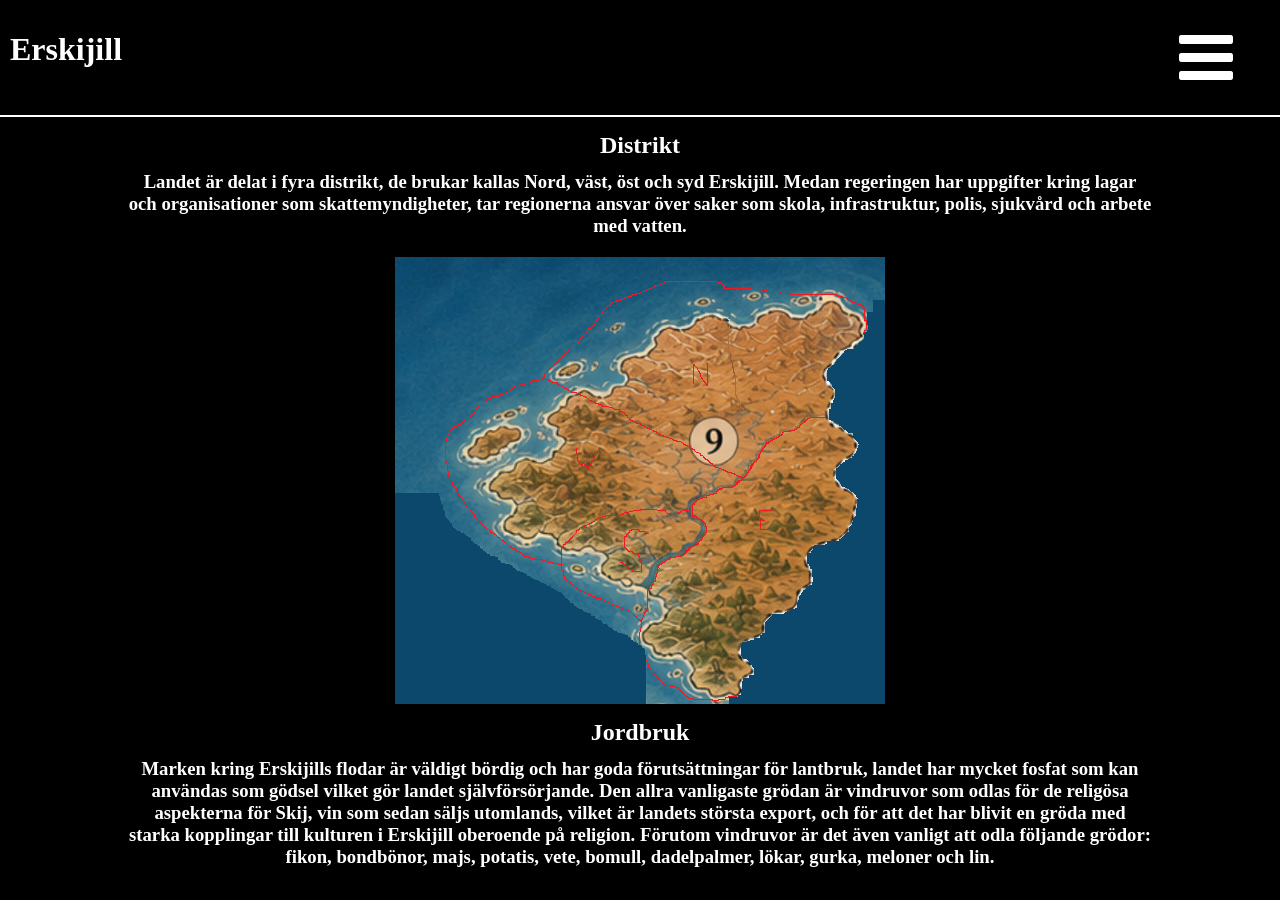
==== index.html @ 7bc9340b "Most, for now" ====
<!DOCTYPE html>
<html lang="en">

<head>
    <meta charset="UTF-8">
    <meta name="viewport" content="width=device-width, initial-scale=1.0">
    <title>Samhällskunskap uppgift hub</title>
    <link rel="stylesheet" href="https://cdnjs.cloudflare.com/ajax/libs/font-awesome/4.7.0/css/font-awesome.min.css">
    <link rel="stylesheet" href="style.css">
</head>

<body>
    <header>
        <h1>Erskijill</h1>
        <button onclick="myFunction()">
            <i class="fa fa-bars"></i>
        </button>
    </header>
    <div class="otherSites">
        <a href="religion.html">Religion</a>
        <a href="government.html">Regeringens uppbyggnad och funktioner</a>
    </div>
    <div class="text">
        <h2>Distrikt</h2>
        <h3>
            Landet är delat i fyra distrikt, de brukar kallas Nord, väst, öst och syd Erskijill. Medan regeringen har
            uppgifter kring lagar och organisationer som skattemyndigheter, tar regionerna ansvar över saker som skola,
            infrastruktur, polis, sjukvård och arbete med vatten.
        </h3>
        <img src="distrikt.png" alt="karta med distrikten borde finnas här.">
        <h2>Jordbruk</h2>
        <h3>
            Marken kring Erskijills flodar är väldigt bördig och har goda förutsättningar för lantbruk, landet har
            mycket fosfat som kan användas som gödsel vilket gör landet självförsörjande. Den allra vanligaste
            grödan är vindruvor som odlas för de religösa aspekterna för Skij, vin som sedan säljs utomlands, 
            vilket är landets största export, och för att det har blivit en gröda med starka kopplingar till 
            kulturen i Erskijill oberoende på religion. Förutom vindruvor är det även vanligt att odla följande 
            grödor: fikon, bondbönor, majs, potatis, vete, bomull, dadelpalmer, lökar, gurka, meloner och lin.
        </h3>
    </div>
    <script src="burger.js"></script>
</body>

</html>
---- style.css ----
body {
    margin: 0;
    background-color: black;
}

header {
    display: flex;
    justify-content: space-between;
    align-content: center;
    background-color: black;
    color: white;
    padding: 10px;
}

button {
    color: white;
    background-color: black;
    border: 0;
    width: 10vw;
    height: 100%;

}

button:hover {
    cursor: pointer;
}

.fa {
    font-size: 7vh;
    padding: 15px 0;
}

.otherSites {
    background-color: rgba(0, 0, 0, 0.8);
    display: none;
    flex-direction: column;
}

a {
    padding: 10px;
    font-size: larger;
    color: white;
    border: 2px solid white;
    margin: 2px 0;
}

.text {
    border-top: 2px solid white;
    width: 100%;
    display: flex;
    flex-direction: column;
    align-items: center;
    text-align: center;
}

h4{
    color: white;
    width: 80%;
    margin: 12px;
    font-size:large;
}

h2 {
    color: white;
    width: 80%;
    margin: 15px 0 0 0;
}

h3 {
    color: white;
    width: 80%;
    margin: 12px 0 20px 0;
}
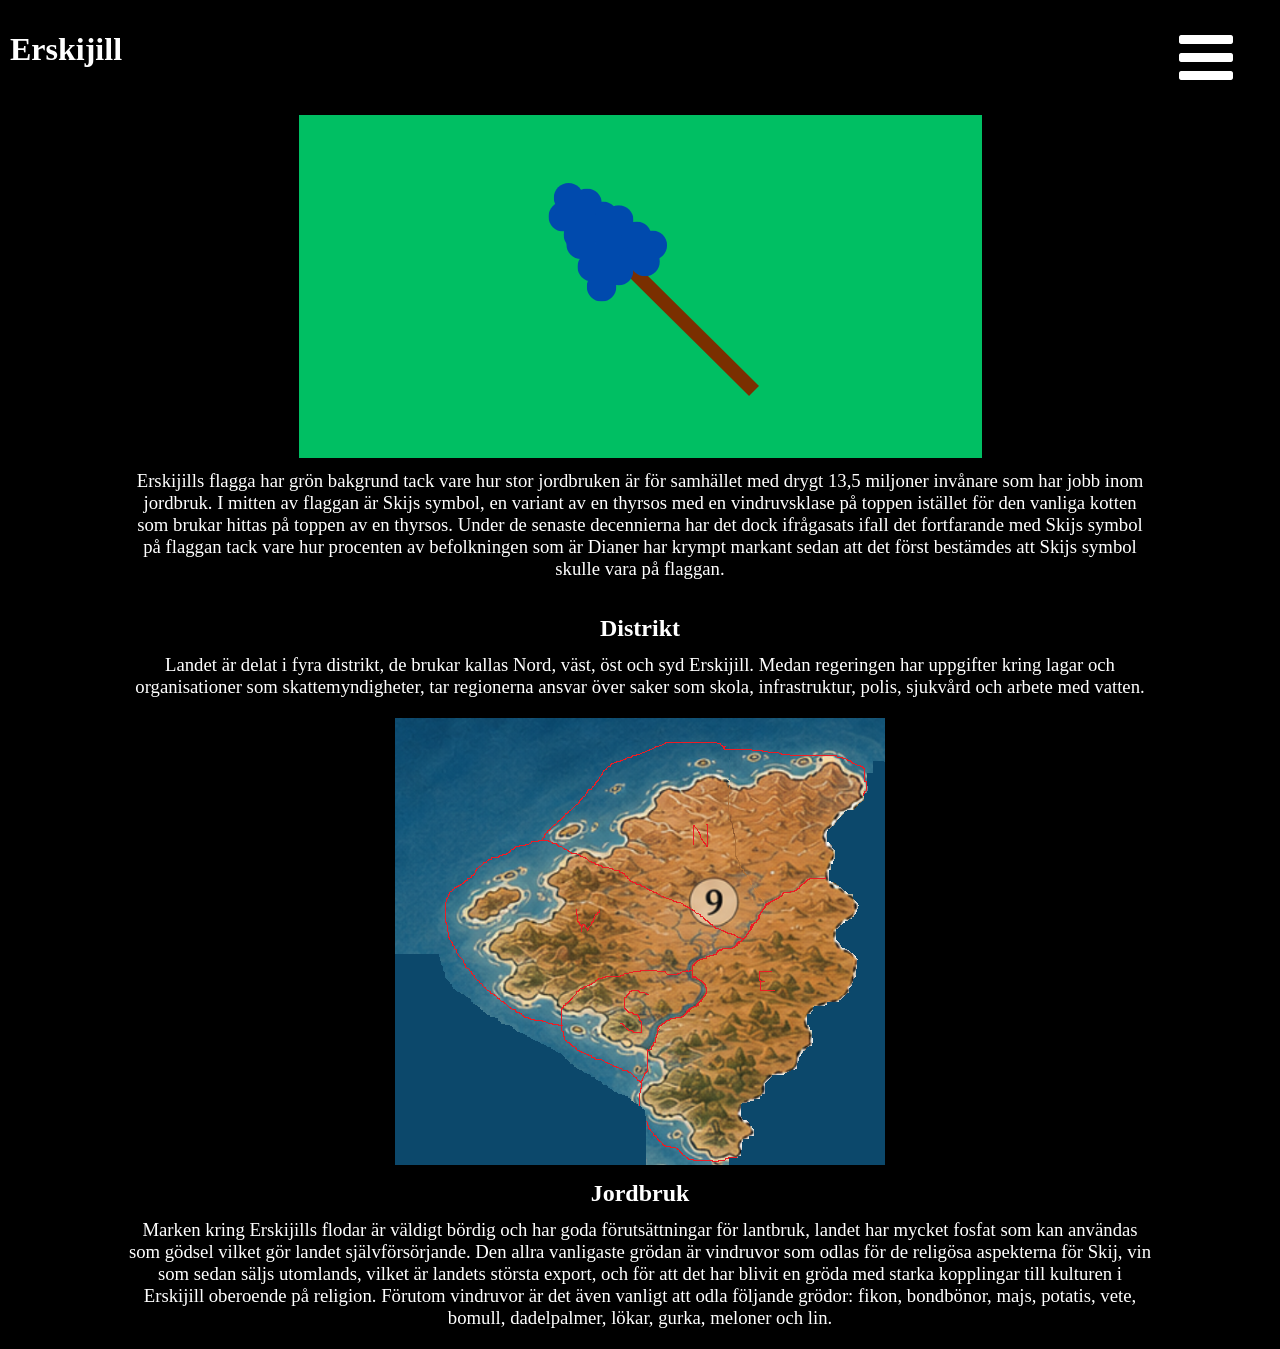
==== commit 421f94ec: "Sista sakerna, för tillfället" ====
--- a/index.html
+++ b/index.html
@@ -20,21 +20,31 @@
         <a href="religion.html">Religion</a>
         <a href="government.html">Regeringens uppbyggnad och funktioner</a>
     </div>
-    <div class="text">
+
+    <div class="textMain">
+        <img src="ErskijillFlag.png" alt="Erskijills flagga"></img>
+        <h3>
+            Erskijills flagga har grön bakgrund tack vare hur stor jordbruken är för samhället med drygt 13,5 
+            miljoner invånare som har jobb inom jordbruk. I mitten av flaggan är Skijs symbol, en variant av en 
+            thyrsos med en vindruvsklase på toppen istället för den vanliga kotten som brukar hittas på toppen
+            av en thyrsos. Under de senaste decennierna har det dock ifrågasats ifall det fortfarande med Skijs
+            symbol på flaggan tack vare hur procenten av befolkningen som är Dianer har krympt markant sedan att 
+            det först bestämdes att Skijs symbol skulle vara på flaggan.
+        </h3>
         <h2>Distrikt</h2>
         <h3>
             Landet är delat i fyra distrikt, de brukar kallas Nord, väst, öst och syd Erskijill. Medan regeringen har
-            uppgifter kring lagar och organisationer som skattemyndigheter, tar regionerna ansvar över saker som skola,
-            infrastruktur, polis, sjukvård och arbete med vatten.
+            uppgifter kring lagar och organisationer som skattemyndigheter, tar regionerna ansvar över saker som
+            skola, infrastruktur, polis, sjukvård och arbete med vatten.
         </h3>
         <img src="distrikt.png" alt="karta med distrikten borde finnas här.">
         <h2>Jordbruk</h2>
         <h3>
             Marken kring Erskijills flodar är väldigt bördig och har goda förutsättningar för lantbruk, landet har
             mycket fosfat som kan användas som gödsel vilket gör landet självförsörjande. Den allra vanligaste
-            grödan är vindruvor som odlas för de religösa aspekterna för Skij, vin som sedan säljs utomlands, 
-            vilket är landets största export, och för att det har blivit en gröda med starka kopplingar till 
-            kulturen i Erskijill oberoende på religion. Förutom vindruvor är det även vanligt att odla följande 
+            grödan är vindruvor som odlas för de religösa aspekterna för Skij, vin som sedan säljs utomlands,
+            vilket är landets största export, och för att det har blivit en gröda med starka kopplingar till
+            kulturen i Erskijill oberoende på religion. Förutom vindruvor är det även vanligt att odla följande
             grödor: fikon, bondbönor, majs, potatis, vete, bomull, dadelpalmer, lökar, gurka, meloner och lin.
         </h3>
     </div>
--- a/style.css
+++ b/style.css
@@ -44,6 +44,16 @@
     margin: 2px 0;
 }
 
+.textMain {
+    /* border-top: 2px solid white; */
+    width: 100%;
+    display: flex;
+    flex-direction: column;
+    align-items: center;
+    text-align: center;
+
+}
+
 .text {
     border-top: 2px solid white;
     width: 100%;
@@ -58,6 +68,7 @@
     width: 80%;
     margin: 12px;
     font-size:large;
+    font-weight: normal;
 }
 
 h2 {
@@ -70,4 +81,5 @@
     color: white;
     width: 80%;
     margin: 12px 0 20px 0;
+    font-weight: normal;
 }
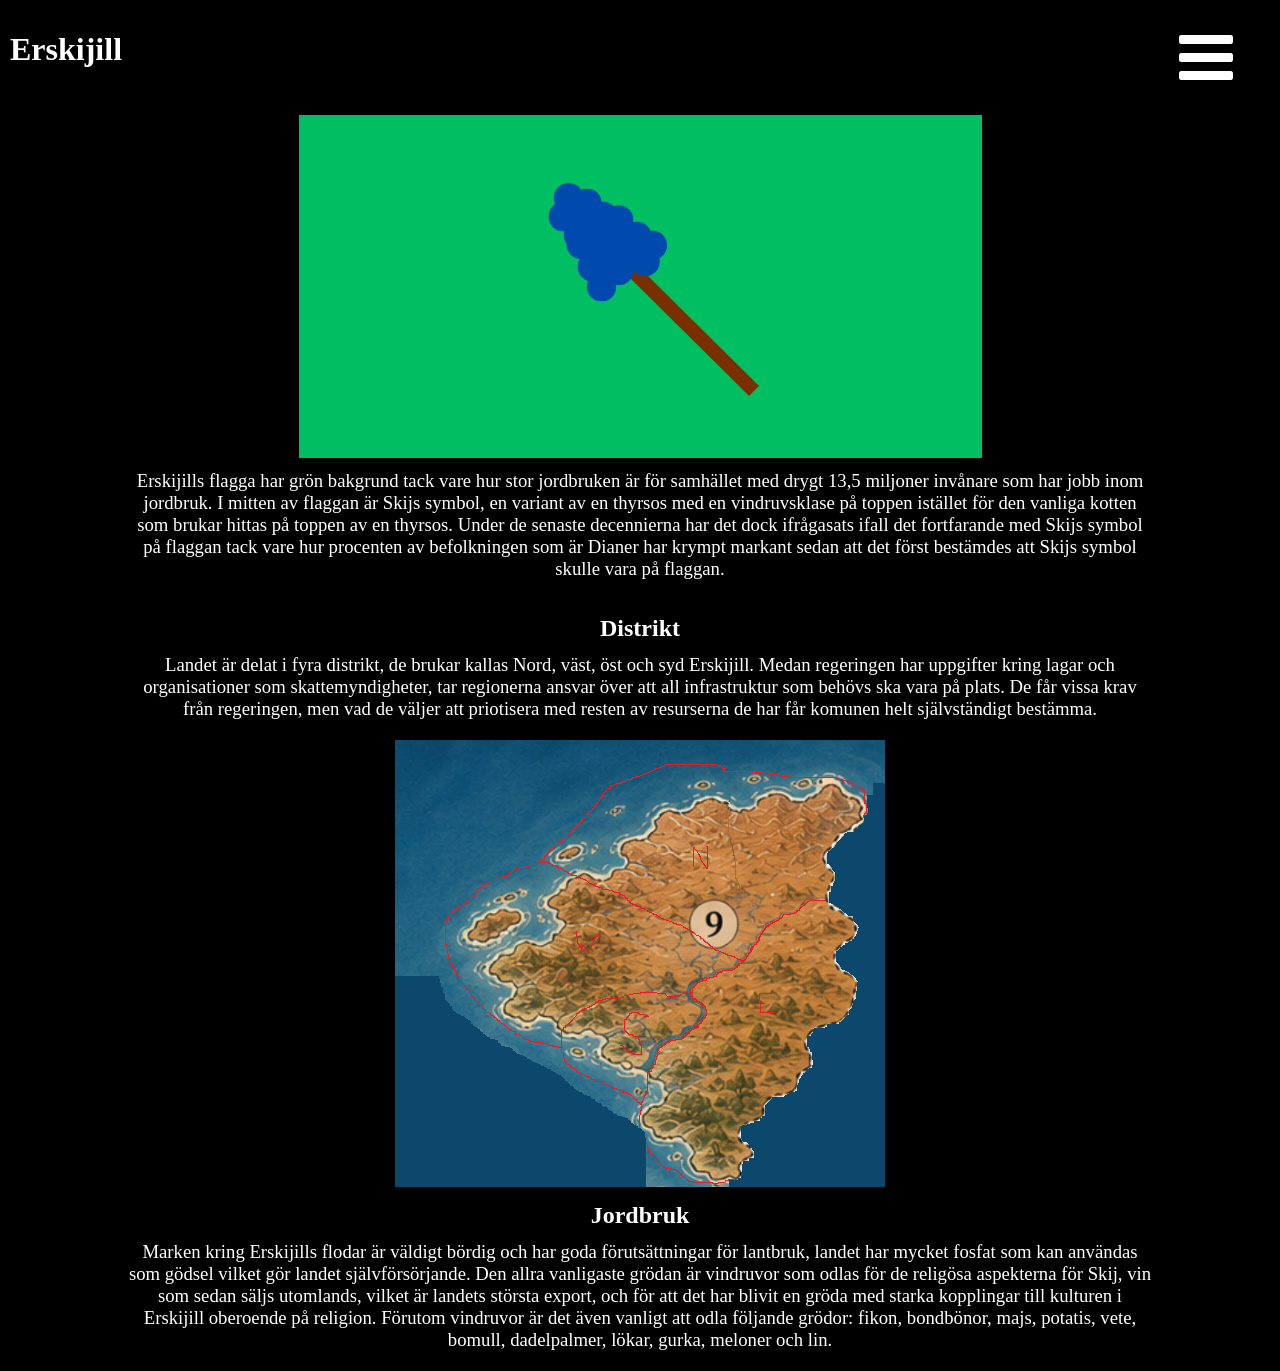
==== commit af8385dd: "Hade glömt något" ====
--- a/index.html
+++ b/index.html
@@ -34,8 +34,9 @@
         <h2>Distrikt</h2>
         <h3>
             Landet är delat i fyra distrikt, de brukar kallas Nord, väst, öst och syd Erskijill. Medan regeringen har
-            uppgifter kring lagar och organisationer som skattemyndigheter, tar regionerna ansvar över saker som
-            skola, infrastruktur, polis, sjukvård och arbete med vatten.
+            uppgifter kring lagar och organisationer som skattemyndigheter, tar regionerna ansvar över att all 
+            infrastruktur som behövs ska vara på plats. De får vissa krav från regeringen, men vad de väljer att 
+            priotisera med resten av resurserna de har får komunen helt självständigt bestämma.
         </h3>
         <img src="distrikt.png" alt="karta med distrikten borde finnas här.">
         <h2>Jordbruk</h2>
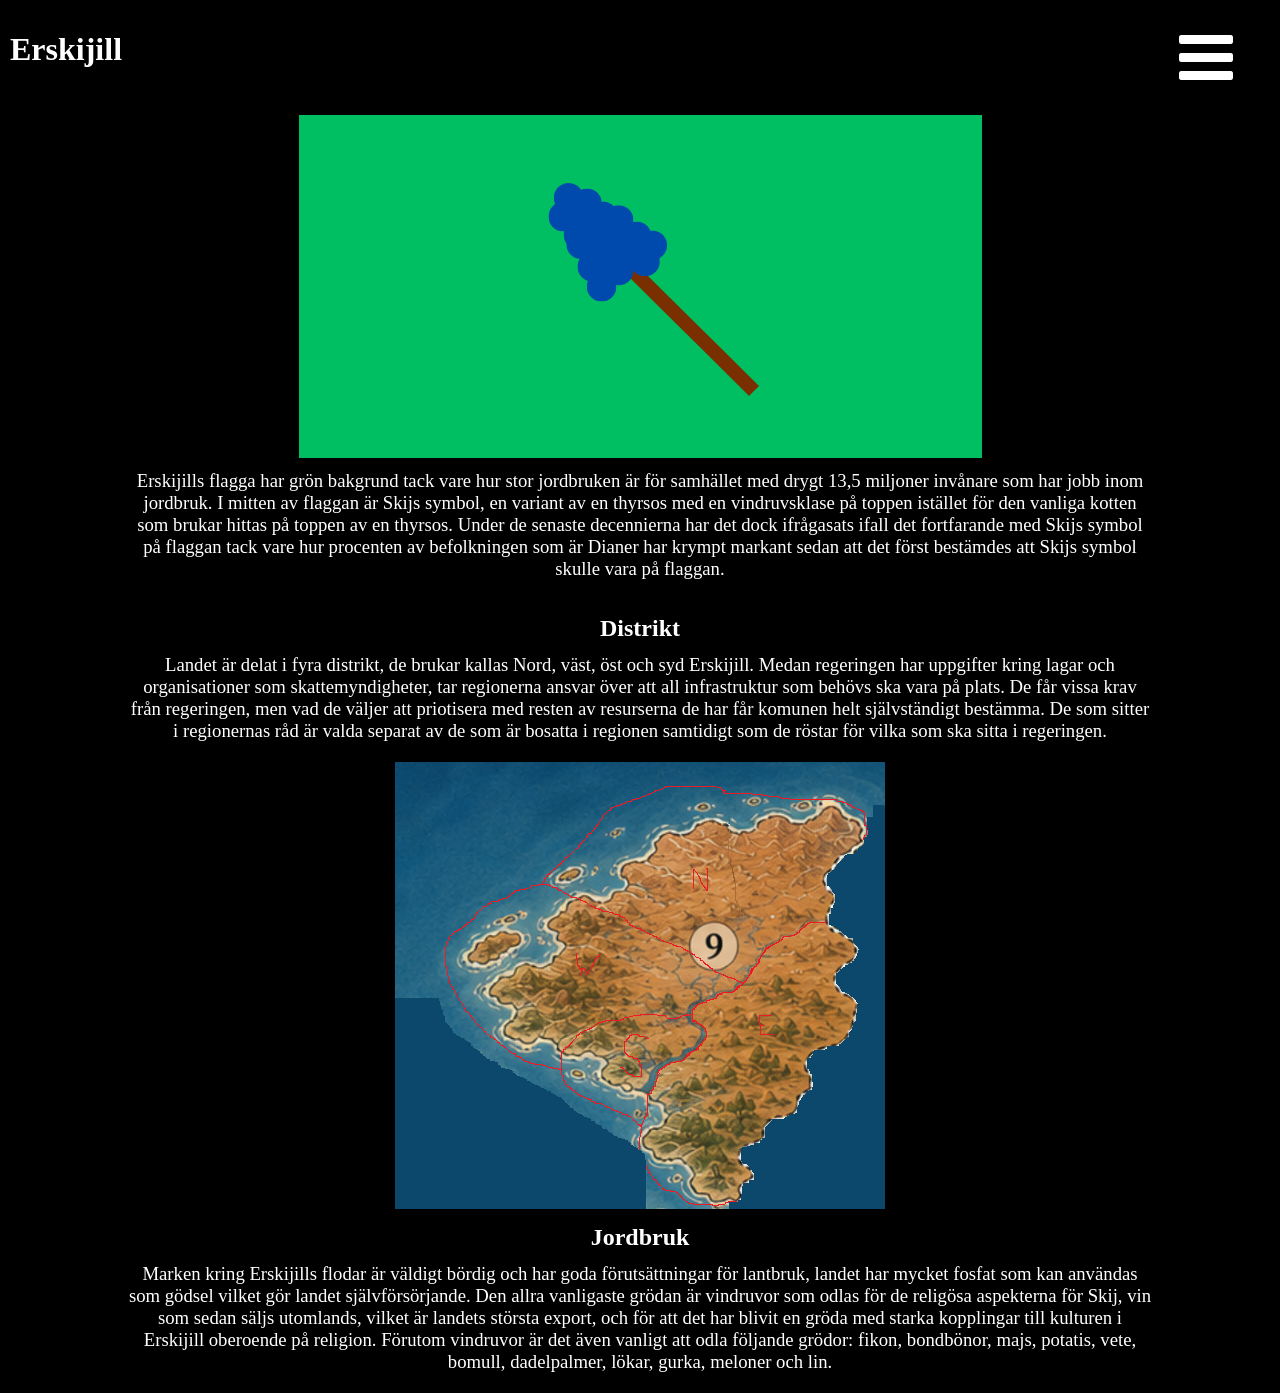
==== commit 76f4aafa: "Hur regioners personer blir valda" ====
--- a/index.html
+++ b/index.html
@@ -36,7 +36,9 @@
             Landet är delat i fyra distrikt, de brukar kallas Nord, väst, öst och syd Erskijill. Medan regeringen har
             uppgifter kring lagar och organisationer som skattemyndigheter, tar regionerna ansvar över att all 
             infrastruktur som behövs ska vara på plats. De får vissa krav från regeringen, men vad de väljer att 
-            priotisera med resten av resurserna de har får komunen helt självständigt bestämma.
+            priotisera med resten av resurserna de har får komunen helt självständigt bestämma. De som sitter i 
+            regionernas råd är valda separat av de som är bosatta i regionen samtidigt som de röstar för vilka som
+            ska sitta i regeringen.
         </h3>
         <img src="distrikt.png" alt="karta med distrikten borde finnas här.">
         <h2>Jordbruk</h2>
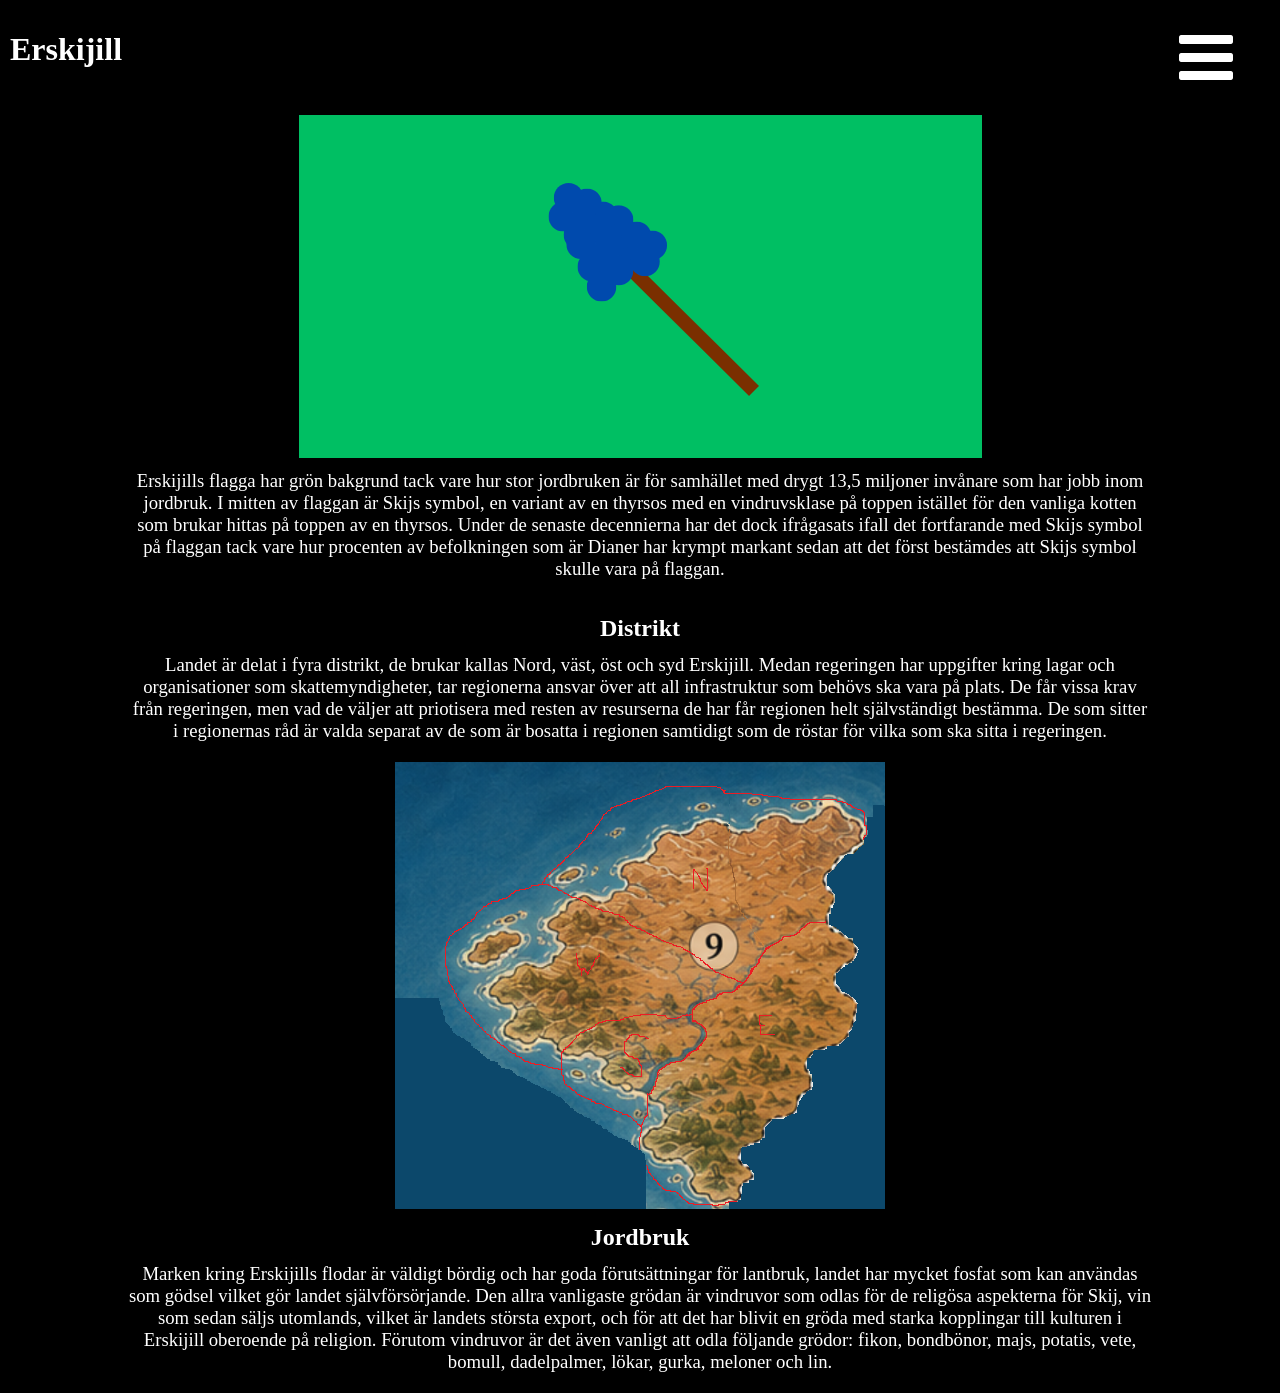
==== commit 361f7699: "fel ord" ====
--- a/index.html
+++ b/index.html
@@ -36,7 +36,7 @@
             Landet är delat i fyra distrikt, de brukar kallas Nord, väst, öst och syd Erskijill. Medan regeringen har
             uppgifter kring lagar och organisationer som skattemyndigheter, tar regionerna ansvar över att all 
             infrastruktur som behövs ska vara på plats. De får vissa krav från regeringen, men vad de väljer att 
-            priotisera med resten av resurserna de har får komunen helt självständigt bestämma. De som sitter i 
+            priotisera med resten av resurserna de har får regionen helt självständigt bestämma. De som sitter i 
             regionernas råd är valda separat av de som är bosatta i regionen samtidigt som de röstar för vilka som
             ska sitta i regeringen.
         </h3>
